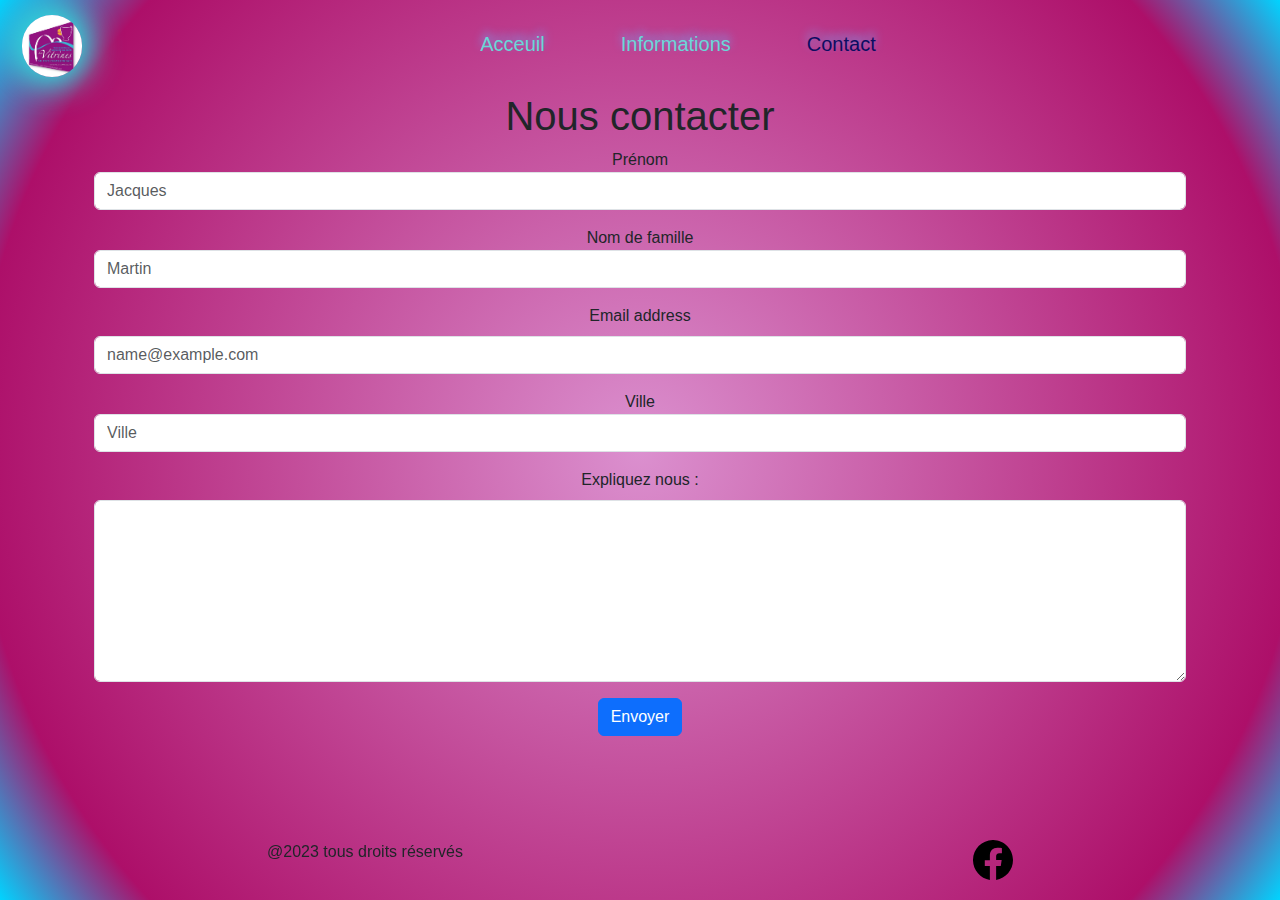
==== Contact.html @ 3b9ee496 "1" ====
<!DOCTYPE html>
<html lang="fr">
<head>
  <meta charset="UTF-8">
  <meta name="viewport" content="width=device-width, initial-scale=1.0">
  <title>Document</title>
  <link rel="stylesheet" href="./assets/CSS/bootstrap.min.css">
  <link rel="stylesheet" href="./assets/bootstrap-icons-1.10.3/">
  <link rel="stylesheet" href="./assets/CSS/style.css">
</head>
<body>
  <header>
    <nav class="navbar navbar-expand-lg">
      <div class="container-fluid">
        <a href="./index.html" class="navbar-brand" id="link-logo">
          <img class="logo" src="./assets/img/Logo vitrines.jpg" alt="Logo">
        </a>
        <button button class="navbar-toggler"
        type="button" data-bs-toggle="collapse" data-bs-target="#menu" aria-controls="menu" aria-expanded="false" aria-label="Toggle navigation">
          <span><img class="mon-burger" src="./assets/img/burger.svg" alt="burger"></span></button>
        <div class="collapse navbar-collapse" id="menu">
          <ul class="navbar-nav mx-auto mes-liens-nav d-flex">
            <li class="nav-item mx-auto custom-item-nav">
              <a class="nav-link" href="./index.html">Acceuil</a>
            </li>
            <li class="nav-item mx-auto custom-item-nav">
              <a class="nav-link" href="./page2.html">Informations</a>
            </li>
            <li class="nav-item mx-auto custom-item-nav">
                <a class="nav-link active" id="pageactive" aria-current="page" href="./Contact.html">Contact</a>
              </li>
          </ul>
        </div>
      </div>
    </nav>
  </header>
  <main>
    <div class="container">
      <h1 class="text-center">Nous contacter</h1>
      <div class="container text-center align-items-center">
          <div class="form-row col-md-12">
            <div class=" mb-3">
              <label for="prenom">Prénom</label>
              <input type="text" class="form-control" id="prenom" placeholder="Jacques" required>
            </div>
            <div class="mb-3">
              <label for="nom">Nom de famille</label>
              <input type="text" class="form-control" id="nom" placeholder="Martin" required>
              </div>
              <div class="mb-3">
                <label for="exampleFormControlInput1" class="form-label">Email address</label>
                <input type="email" class="form-control" id="exampleFormControlInput1" placeholder="name@example.com">
              </div>
            </div>
            <div class="form-row">
              <div class="mb-3">
                <label for="ville">Ville</label>
                <input type="text" class="form-control" id="ville" placeholder="Ville" required>
              </div>
              <div class="mb-3">
                <label for="Txt" class="form-label">Expliquez nous :</label>
                <textarea class="form-control" id="exampleFormControlTextarea1" rows="7"></textarea>
              </div>
            </div>
            <button class="btn btn-primary" type="submit">Envoyer</button>
      </div>
    </div>
  </main>



  <footer class="container-fluid section-footer">
    <div class="d-flex mon-footer ">
      <p class="droits-reserve">@2023 tous droits réservés</p>
      <a href="https://www.facebook.com/vdpc.vitrinespayschatillonnais/photos"><img class="img-fb" src="./assets/bootstrap-icons-1.10.3/facebook.svg" alt="logo facebook"></a>
    </div>
  </footer>
  <script src="./assets/JS/bootstrap.bundle.min.js"></script>
</body>
</html>
---- assets/CSS/style.css ----
*{
    margin: 0;
    padding: 0;
    box-sizing: border-box;
    font-family: Arial, Helvetica, sans-serif;
}
ul {
    list-style: none;
}
/*style de ma navbar*/
.logo {
    border-radius: 250px;
    width: 60px;
    box-shadow: 0px 0px 30px 10px #2EDBDB;
}
.navbar {
    padding: 10px;
    background: transparent;
    margin-bottom: 0px;
}
.nav-link {
    color: rgb(106, 215, 215);
    padding: 5px;
    font-size: 20px;
    margin-left: 30px;
    margin-right: 30px;
    border-bottom: 3px solid transparent;
    transition: padding-bottom 1s ease-in-out, border-color 0.4s ease
}
.custom-item-nav {
    text-shadow: 0px -5px 9px #7999ea;
    margin-left: 40px;
    margin-right: 40px;
}
.nav-link:hover,
.nav-link:focus {
    color: whitesmoke;
    border-bottom-color: #40d3eda6;
}
.mon-burger {
    height: 50px;
    border: none;
}
#pageactive {
    color: rgb(12, 12, 97);
}

body { 
    background: rgb(219,144,207);
    background: radial-gradient(circle, rgba(219,144,207,1) 0%, rgba(173,15,105,1) 85%, rgba(0,212,255,1) 100%);
    height: 100vh;
    background-size: cover;
}
.section-index {
    padding: 10px;
    text-align: center;
}
main {
    align-items: center;
    justify-content: center;
}

/* mon Main */

.container-section {
    border: 4px dotted #ff50c3;
    border-radius: 20px;
    background: rgba(255,255,255,0);
    margin-bottom: 20px;
    padding: 10px;
}
.image {
    width: auto;
    height: auto;
}






/*pied de page */
.section-footer {
    position: fixed;
    bottom: 0;
    height: 60px;
}
.mon-footer {
    justify-content: space-around;
}
.droits-reserve {
    text-align: center;
}
.img-fb {
    width: 40px;
}
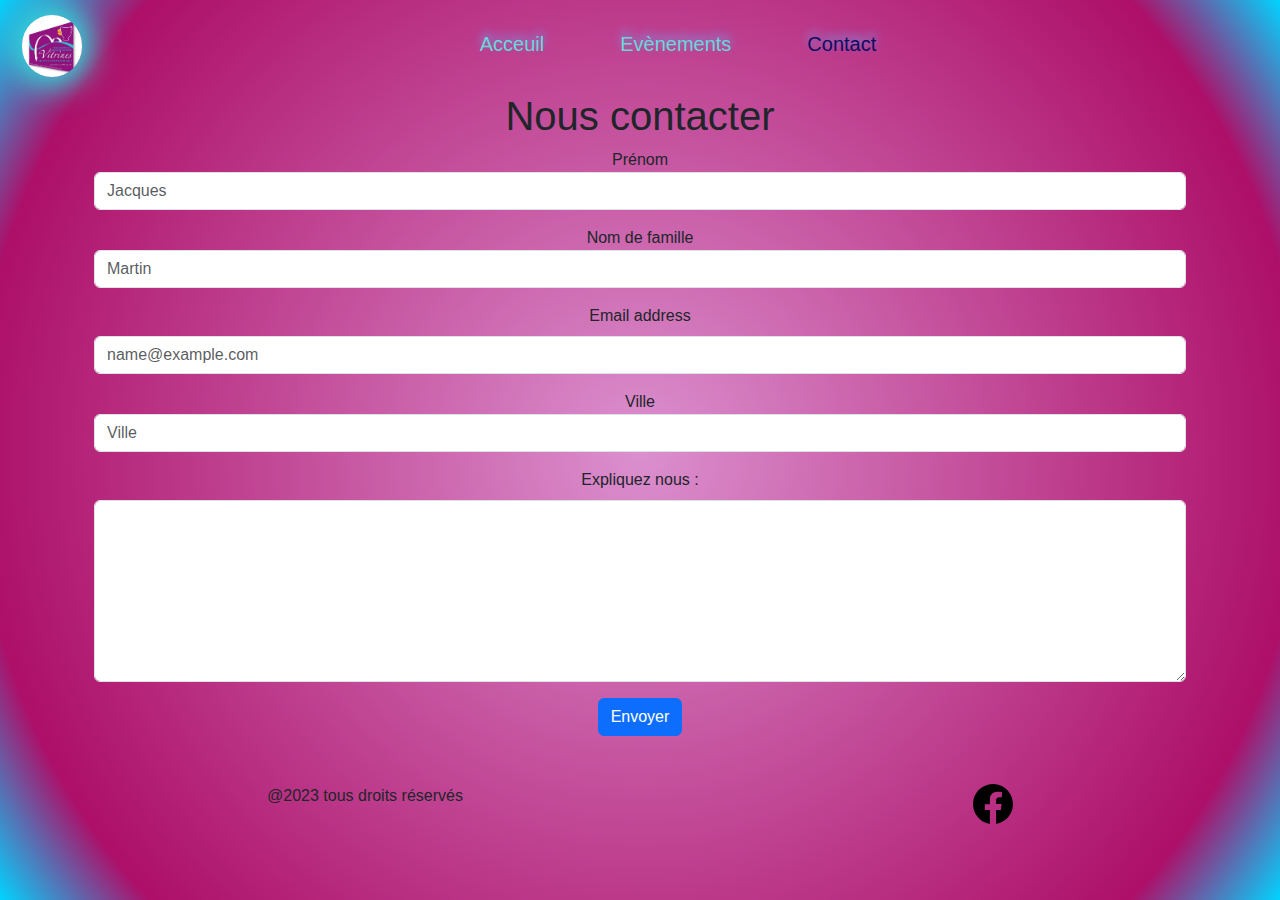
==== commit f2083948: "changement titres et liens" ====
--- a/Contact.html
+++ b/Contact.html
@@ -24,7 +24,7 @@
               <a class="nav-link" href="./index.html">Acceuil</a>
             </li>
             <li class="nav-item mx-auto custom-item-nav">
-              <a class="nav-link" href="./page2.html">Informations</a>
+              <a class="nav-link" href="./evenements.html">Evènements</a>
             </li>
             <li class="nav-item mx-auto custom-item-nav">
                 <a class="nav-link active" id="pageactive" aria-current="page" href="./Contact.html">Contact</a>
@@ -69,7 +69,7 @@
 
 
 
-  <footer class="container-fluid section-footer">
+  <footer class="container-fluid mt-5">
     <div class="d-flex mon-footer ">
       <p class="droits-reserve">@2023 tous droits réservés</p>
       <a href="https://www.facebook.com/vdpc.vitrinespayschatillonnais/photos"><img class="img-fb" src="./assets/bootstrap-icons-1.10.3/facebook.svg" alt="logo facebook"></a>
--- a/assets/CSS/style.css
+++ b/assets/CSS/style.css
@@ -76,9 +76,6 @@
 
 
 
-
-
-
 /*pied de page */
 .section-footer {
     position: fixed;
